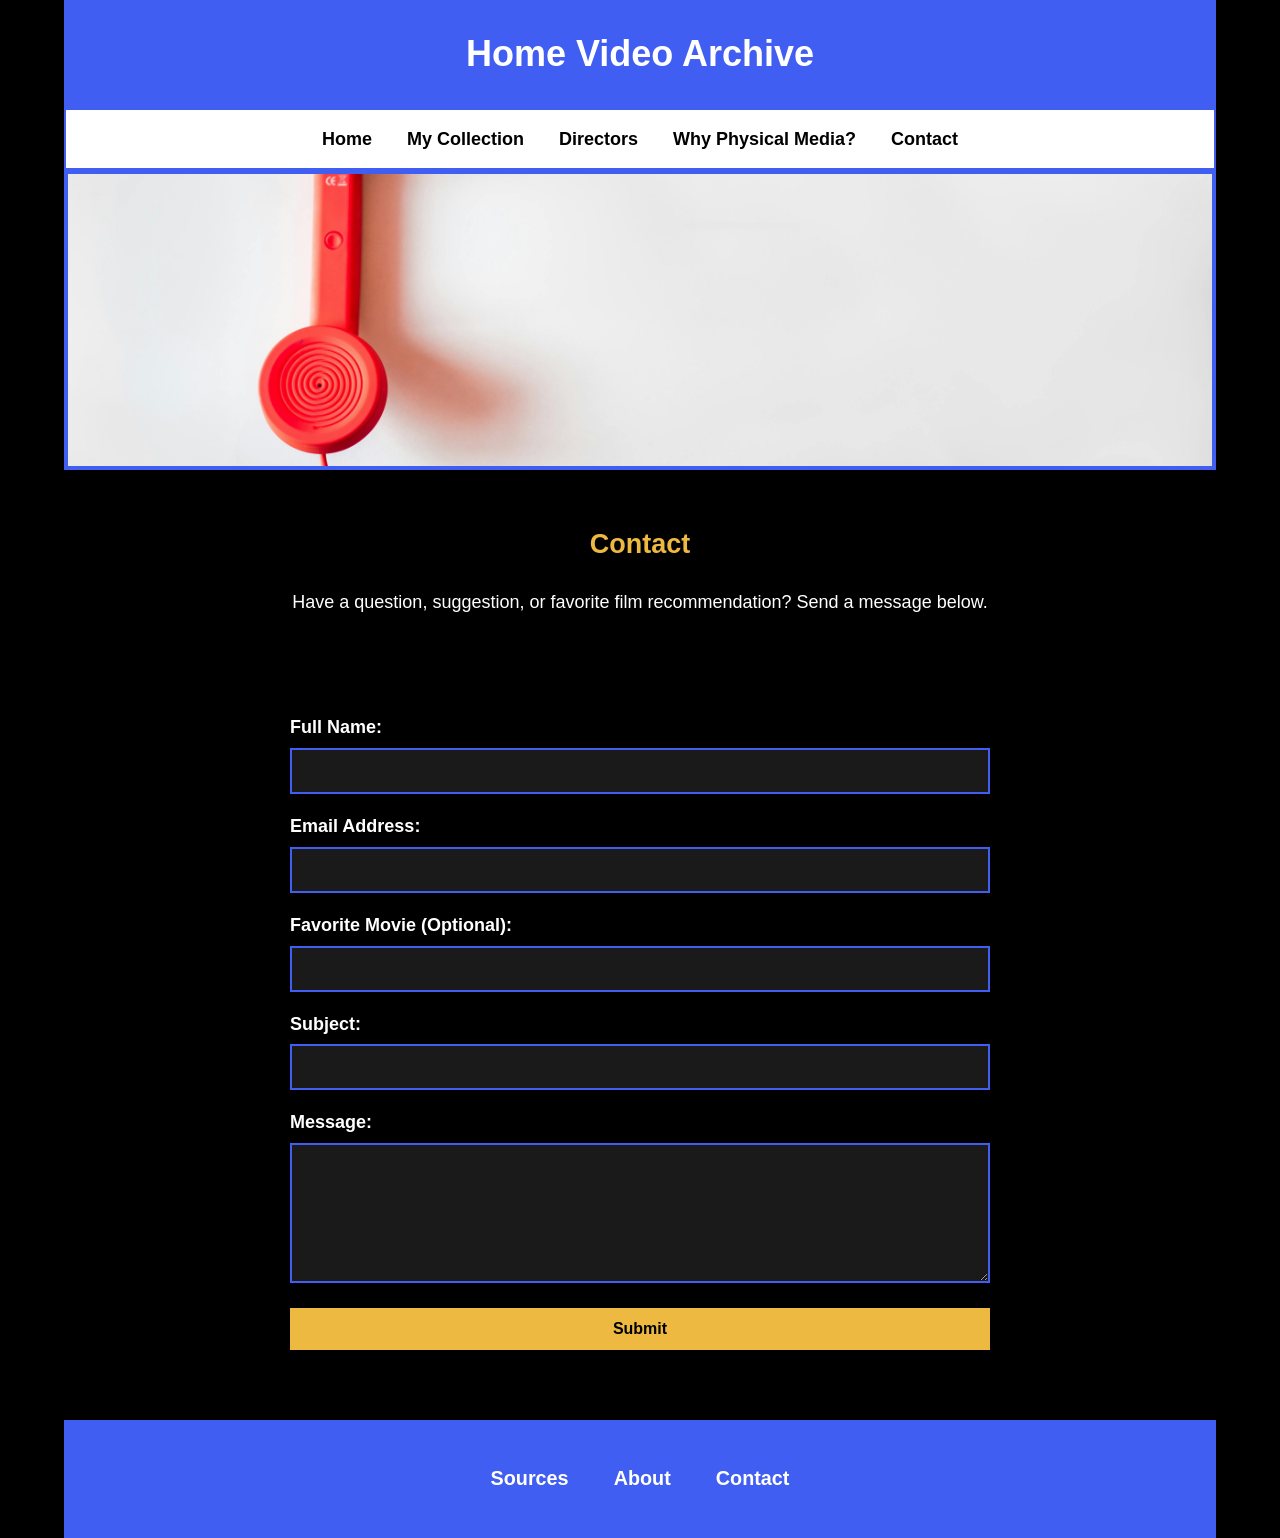
==== contact.html @ 082cee60 "Add files via upload" ====
<!DOCTYPE html>
<html lang="en">
<head>
    <meta charset="UTF-8">
    <title>Contact - Home Video Archive</title>
    <link rel="stylesheet" href="styles.css">
</head>
<body>
    <div id="wrapper">
    <header>
        <h1>Home Video Archive</h1>
    </header>
    <nav>
        <a href="index.html">Home</a>
        <a href="mycollection.html">My Collection</a>
        <a href="directors.html">Directors</a>
        <a href="physicalmedia.html">Why Physical Media?</a>
        <a href="contact.html">Contact</a>
    </nav>
    <div id="hero">
        <img src="contactbanner.jpg" alt="Contact Banner">
    </div>
    <main>
        <section id="intro">
            <h2>Contact</h2>
            <p>Have a question, suggestion, or favorite film recommendation? Send a message below.</p>
        </section>
        <section id="contact-section">
        <form method="get" action="thankyou.html">
            <label for="fullname">Full Name:</label>
            <input type="text" id="fullname" name="fullname" required>

            <label for="email">Email Address:</label>
            <input type="email" id="email" name="email" required>

            <label for="favorite">Favorite Movie (Optional):</label>
            <input type="text" id="favorite" name="favorite">

            <label for="subject">Subject:</label>
            <input type="text" id="subject" name="subject" required>

            <label for="message">Message:</label>
            <textarea id="message" name="message" rows="5" required></textarea>

            <input type="submit" value="Submit">
        </form>
        </section>
    </main>
    <footer>
        <p>
            <a href="sources.html">Sources</a>
            <a href="about.html">About</a>
            <a href="contact.html">Contact</a>
        </p>
    </footer>
    </div>
</body>
</html>
---- styles.css ----
* {
    box-sizing: border-box;
}

body {
    background-color: #000000;
    color: #ffffff;
    font-family: Arial, Helvetica, sans-serif;
    margin: 0;

    font-size: 18px;     
    line-height: 1.6;     
}


#wrapper {
    width: 90%;
    margin: auto;
}

header {
    background-color: #405ef2;
    text-align: center;
    padding: 25px;

    position: sticky;
    top: 0;
    z-index: 1000;
}


header h1 {
    margin: 0;
}

nav {
    background-color: #ffffff;
    text-align: center;
    padding: 15px;
    border: 2px solid #405ef2;

    position: sticky;
    top: 86px; 
    z-index: 999;
}


nav a {
    color: #000000;
    text-decoration: none;
    font-weight: bold;
    margin: 0 15px;
    transition: color 0.3s ease;
}

nav a:hover {
    color: #edb940;
}

#hero img {
    width: 100%;
    max-height: 300px; /* adjust to taste */
    object-fit: cover; 
    display: block;
    border: 4px solid #405ef2;
}


#intro {
    padding: 30px;
    text-align: center;
}

#intro h2 {
    color: #edb940;
}

#featured {
    padding: 30px;
    text-align: center;
}

#media-row {
    display: flex;
    justify-content: space-between;
    align-items: center;
    gap: 2%;
}

#pick,
#video {
    flex: 1;
    max-width: 48%;       
    background-color: #111111;
    padding: 15px;
    border: 2px solid #edb940;
    display: flex;
    flex-direction: column;
}

#pick img {
    width: 100%;
    height: auto;      
    display: block;
    margin-bottom: 15px; 
}

#video iframe {
    width: 100%;
    aspect-ratio: 16 / 9;
    display: block;
}


#pick-info {
    margin-top: 25px;
}

#pick-info h3 {
    color: #edb940;
    margin-bottom: 10px;
}

footer {
    background-color: #405ef2;
    text-align: center;
    padding: 25px 0;
    margin-top: 40px;
}

footer a {
    color: #ffffff;
    text-decoration: none;
    font-weight: bold;
    font-size: 1.1em;
    margin: 0 20px;   
    transition: color 0.3s ease;
}

footer a:hover {
    color: #edb940;
}

@media (max-width: 800px) {
    #media-row {
        flex-direction: column;
        gap: 20px;
    }

    #pick,
    #video {
        width: 100%;
        max-width: 100%;
    }

    #pick img,
    #video iframe {
        width: 100%;
        height: auto;
    }
}

table {
    width: 100%;
    border-collapse: collapse;
    background-color: #111111;
    text-align: center;   
}

th, td {
    border: 2px solid #405ef2;
    padding: 15px;
    text-align: center;
    vertical-align: middle; 
}

td img {
    width: 120px;
    height: 120px;
    object-fit: cover;      
    object-position: center; 
    border: 2px solid #edb940;
    display: block;
    margin: auto;
}

#featured-director {
    padding: 30px;
}

#director-top-row {
    display: flex;
    justify-content: space-between;
    align-items: center;
    gap: 2%;
    margin-bottom: 30px;
}

#director-heading {
    flex: 1;
}

#director-video {
    flex: 1;
    max-width: 48%;
    background-color: #111111;
    padding: 15px;
    border: 2px solid #edb940;
}

#director-video iframe {
    width: 100%;
    aspect-ratio: 16 / 9;
    display: block;
}

#director-table table {
    width: 100%;
}

@media (max-width: 900px) {
    #director-top-row {
        flex-direction: column;
        gap: 20px;
    }

    #director-video {
        max-width: 100%;
    }
}

.favorite-director {
    color: #edb940;
    font-size: clamp(1.4rem, 2.5vw, 2.5rem);
    margin: 0;
}

#contact-section {
    padding: 30px;
}

form {
    max-width: 700px;
    width: 100%;
    margin: 0 auto;   /* THIS centers it */
}

label {
    display: block;
    margin-top: 18px;
    margin-bottom: 6px;
    font-weight: bold;
}

input,
textarea {
    display: block;
    width: 100%;
    box-sizing: border-box;
    padding: 12px;
    font-size: 1rem;
    border: 2px solid #405ef2;
    background-color: #1a1a1a;
    color: #ffffff;
}

textarea {
    min-height: 140px;
    resize: vertical;
}

input[type="submit"] {
    margin-top: 25px;
    background-color: #edb940;
    color: #000;
    border: none;
    cursor: pointer;
    font-weight: bold;
}

input[type="submit"]:hover {
    background-color: #ffffff;
}

@media (max-width: 600px) {
    #contact-section {
        padding: 15px;
    }

    input,
    textarea {
        font-size: 0.95rem;
    }
}
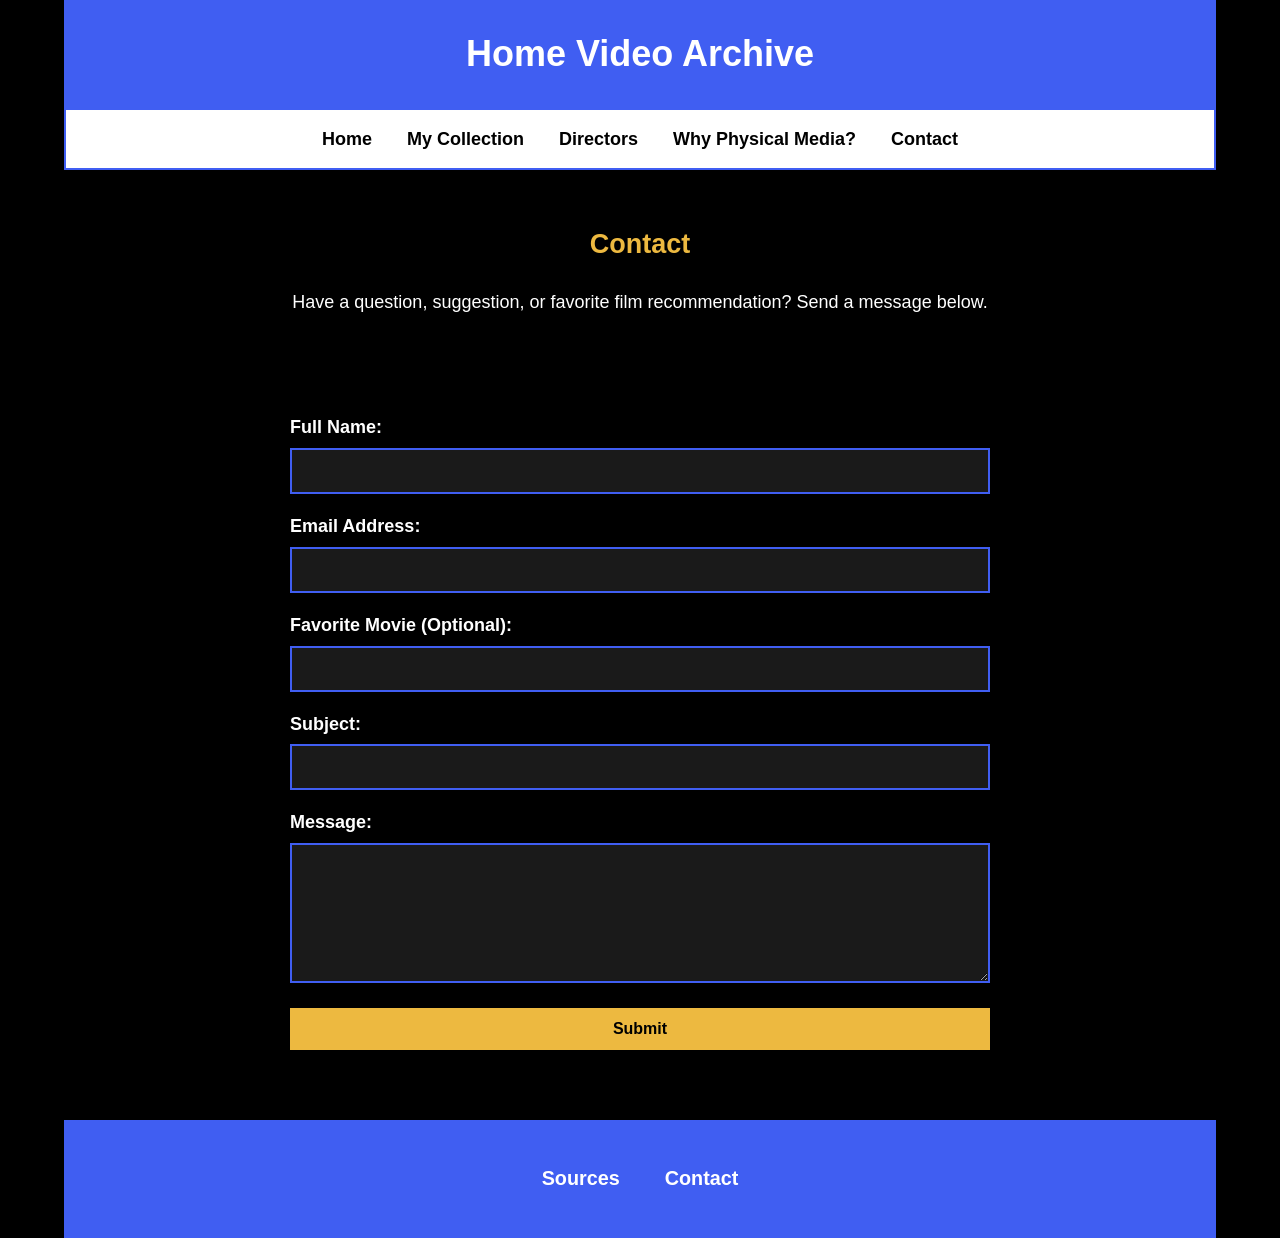
==== commit b71cd140: "Add files via upload" ====
--- a/contact.html
+++ b/contact.html
@@ -5,7 +5,7 @@
     <title>Contact - Home Video Archive</title>
     <link rel="stylesheet" href="styles.css">
 </head>
-<body>
+<body class="contact"></body>
     <div id="wrapper">
     <header>
         <h1>Home Video Archive</h1>
@@ -17,9 +17,6 @@
         <a href="physicalmedia.html">Why Physical Media?</a>
         <a href="contact.html">Contact</a>
     </nav>
-    <div id="hero">
-        <img src="contactbanner.jpg" alt="Contact Banner">
-    </div>
     <main>
         <section id="intro">
             <h2>Contact</h2>
@@ -49,7 +46,6 @@
     <footer>
         <p>
             <a href="sources.html">Sources</a>
-            <a href="about.html">About</a>
             <a href="contact.html">Contact</a>
         </p>
     </footer>
--- a/styles.css
+++ b/styles.css
@@ -59,7 +59,7 @@
 
 #hero img {
     width: 100%;
-    max-height: 300px; /* adjust to taste */
+    max-height: 300px; 
     object-fit: cover; 
     display: block;
     border: 4px solid #405ef2;
@@ -242,7 +242,7 @@
 form {
     max-width: 700px;
     width: 100%;
-    margin: 0 auto;   /* THIS centers it */
+    margin: 0 auto;  
 }
 
 label {
@@ -291,4 +291,11 @@
     textarea {
         font-size: 0.95rem;
     }
-}+}
+
+#hero video {
+    width: 100%;
+    height: 400px;
+    object-fit: cover;
+}
+
